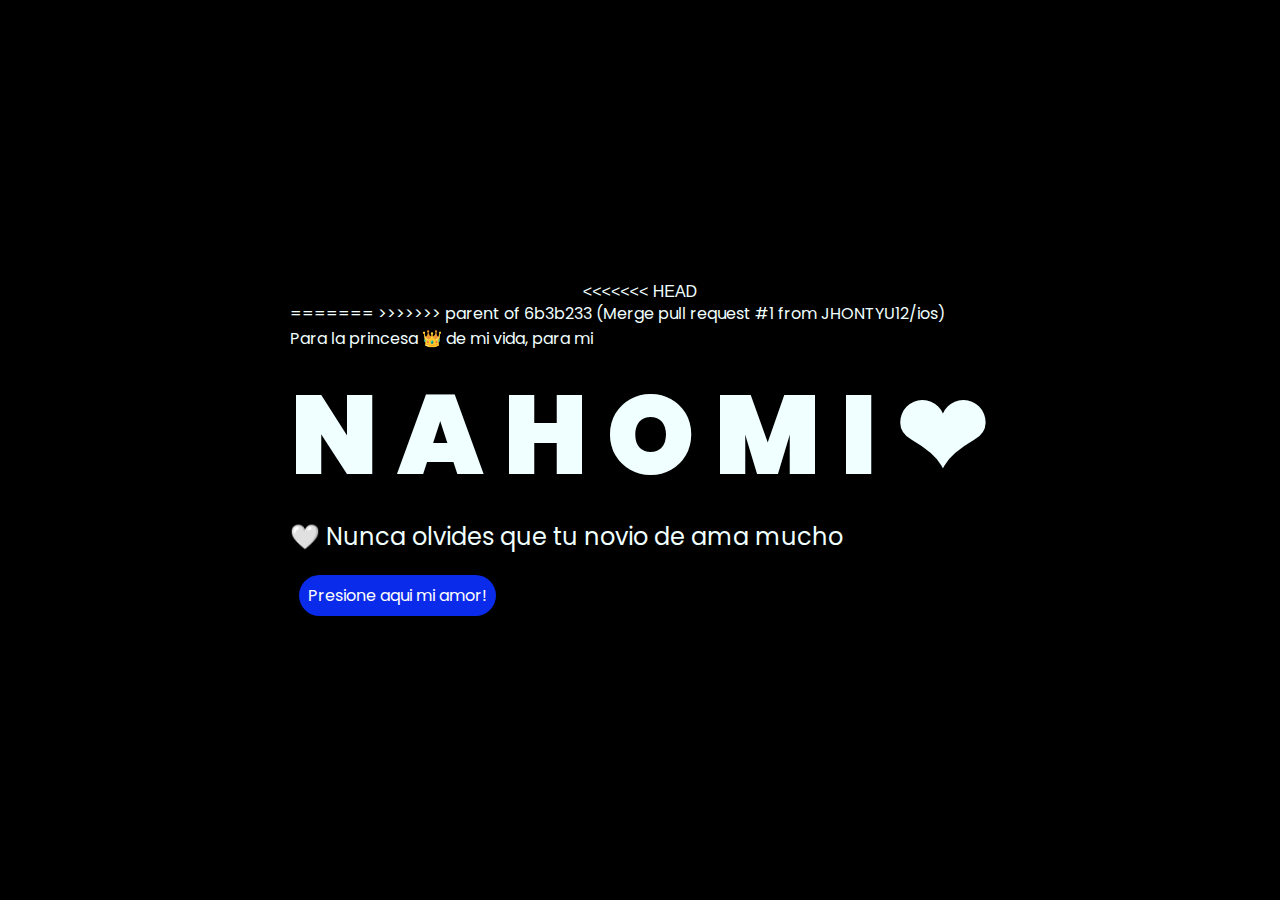
==== index.html @ 7a3e9220 "Revert "Merge pull request #1 from JHONTYU12/ios"" ====
<!DOCTYPE html>
<html lang="es">

<head>
<<<<<<< HEAD
    <meta charset="UTF-8" />
    <meta http-equiv="X-UA-Compatible" content="IE=edge" />
    <meta name="viewport" content="width=device-width, initial-scale=1.0" />
    <link rel="stylesheet" href="css/main.css" />
    <link rel="icon" href="img/flowers.png" type="image/x-icon" />
    <title>Flower</title>
    <meta name="OG;title" content="Mi Naho"/>
    <meta name="OG:description" content="Para la princesa"/>
    <menu name="OG:image" content="img/flowers.png"/>
    <meta name="OG:url" content="https://animacion-fa.vercel.app/"/>
=======
    <meta charset="UTF-8">
    <meta http-equiv="X-UA-Compatible" content="IE=edge">
    <meta name="viewport" content="width=device-width, initial-scale=1.0">
    <link rel="stylesheet" href="css/style.css">
    <link rel="icon" href="img/flowers.png" type="image/x-icon">
    <title>Flowers</title>
>>>>>>> parent of 6b3b233 (Merge pull request #1 from JHONTYU12/ios)
</head>

<body>
    <p class="title">Para la princesa 👑 de mi vida, para mi</p>
    
    <div class="greetings">
        <span>N</span>
        <span>A</span>
        <span>H</span>
        <span>O</span>
        <span>M</span>
        <span>I</span>
        <span> ❤ </span>
    </div>
    <div class="description">
        <span> 🤍 Nunca olvides que tu novio de ama mucho </span>
    </div>
    <div class="button">
        <button class="botones">
            <a href="flower.html" style="color: #fff;">Presione aqui mi amor!</a>
        </button>
    </div>

</body>

</html>
---- css/main.css ----
*,
*::after,
*::before {
  padding: 0;
  margin: 0;
  box-sizing: border-box;
}

:root {
  --dark-color: #000;
}

body {
  display: flex;
  align-items: flex-end;
  justify-content: center;
  min-height: 100vh;
  background-color: var(--dark-color);
  overflow: hidden;
  perspective: 1000px;
}

#lyrics {
  font-size: 15px;
  top: 70px;
  font-family: "Franklin Gothic Medium", "Arial Narrow", Arial, sans-serif;
  color: white;
  position: absolute;
  margin-bottom: 20%;
  z-index: 1;
  font-weight: 300;
  letter-spacing: 6px;
}
@media only screen and (max-width: 600px) {
  /* Estilos específicos para dispositivos con un ancho máximo de 600px */
  #lyrics {
      font-size: 14px; /* Reduce el tamaño del texto para dispositivos más pequeños */
      margin-bottom: 530px;
      letter-spacing: 3px;
  }

}
.titulo {
  margin-bottom: 180px;
  font-family: Verdana, Geneva, Tahoma, sans-serif, Tahoma, Geneva, Verdana, sans-serif, Arial, sans-serif;
  color: rgb(235, 235, 91);
  position: absolute;
  font-weight:600;
  letter-spacing: 10px;
  opacity: 0;
  animation: fadeIn 3s ease-in-out forwards;
  text-align: center;
}
@keyframes fadeIn {
  from {
    opacity: 0;
  }
  to {
    opacity: 1;
  }
}

.night {
  z-index: -1;
  position: absolute;
  left: 50%;
  top: 0;
  transform: translateX(-50%);
  width: 100%;
  height: 100%;
  filter: blur(0.1vmin);
  background-image: radial-gradient(
      ellipse at top,
      transparent 0%,
      var(--dark-color)
    ),
    radial-gradient(
      ellipse at bottom,
      var(--dark-color),
      rgba(145, 233, 255, 0.2)
    ),
    repeating-linear-gradient(
      220deg,
      rgb(0, 0, 0) 0px,
      rgb(0, 0, 0) 19px,
      transparent 19px,
      transparent 22px
    ),
    repeating-linear-gradient(
      189deg,
      rgb(0, 0, 0) 0px,
      rgb(0, 0, 0) 19px,
      transparent 19px,
      transparent 22px
    ),
    repeating-linear-gradient(
      148deg,
      rgb(0, 0, 0) 0px,
      rgb(0, 0, 0) 19px,
      transparent 19px,
      transparent 22px
    ),
    linear-gradient(90deg, rgb(0, 255, 250), rgb(240, 240, 240));
}

.flowers {
  position: relative;
  transform: scale(0.9);
  /*margin-bottom: 100px;
  */
}

@media only screen and (max-width: 600px) {
  /* Estilos específicos para dispositivos con un ancho máximo de 600px */
.flowers {
      font-size: 14px;
      margin-bottom: 35%;
      letter-spacing: 3px;
      transform: scale(1.0);
}

}

.flower {
  position: absolute;
  bottom: 10vmin;
  transform-origin: bottom center;
  z-index: 10;
  --fl-speed: 0.8s;
}
.flower--1 {
  -webkit-animation: moving-flower-1 4s linear infinite;
  animation: moving-flower-1 4s linear infinite;
}
.flower--1 .flower__line {
  height: 70vmin;
  -webkit-animation-delay: 0.3s;
  animation-delay: 0.3s;
}
.flower--1 .flower__line__leaf--1 {
  -webkit-animation: blooming-leaf-right var(--fl-speed) 1.6s backwards;
  animation: blooming-leaf-right var(--fl-speed) 1.6s backwards;
}
.flower--1 .flower__line__leaf--2 {
  -webkit-animation: blooming-leaf-right var(--fl-speed) 1.4s backwards;
  animation: blooming-leaf-right var(--fl-speed) 1.4s backwards;
}
.flower--1 .flower__line__leaf--3 {
  -webkit-animation: blooming-leaf-left var(--fl-speed) 1.2s backwards;
  animation: blooming-leaf-left var(--fl-speed) 1.2s backwards;
}
.flower--1 .flower__line__leaf--4 {
  -webkit-animation: blooming-leaf-left var(--fl-speed) 1s backwards;
  animation: blooming-leaf-left var(--fl-speed) 1s backwards;
}
.flower--1 .flower__line__leaf--5 {
  -webkit-animation: blooming-leaf-right var(--fl-speed) 1.8s backwards;
  animation: blooming-leaf-right var(--fl-speed) 1.8s backwards;
}
.flower--1 .flower__line__leaf--6 {
  -webkit-animation: blooming-leaf-left var(--fl-speed) 2s backwards;
  animation: blooming-leaf-left var(--fl-speed) 2s backwards;
}
.flower--2 {
  left: 50%;
  transform: rotate(20deg);
  -webkit-animation: moving-flower-2 4s linear infinite;
  animation: moving-flower-2 4s linear infinite;
}
.flower--2 .flower__line {
  height: 60vmin;
  -webkit-animation-delay: 0.6s;
  animation-delay: 0.6s;
}
.flower--2 .flower__line__leaf--1 {
  -webkit-animation: blooming-leaf-right var(--fl-speed) 1.9s backwards;
  animation: blooming-leaf-right var(--fl-speed) 1.9s backwards;
}
.flower--2 .flower__line__leaf--2 {
  -webkit-animation: blooming-leaf-right var(--fl-speed) 1.7s backwards;
  animation: blooming-leaf-right var(--fl-speed) 1.7s backwards;
}
.flower--2 .flower__line__leaf--3 {
  -webkit-animation: blooming-leaf-left var(--fl-speed) 1.5s backwards;
  animation: blooming-leaf-left var(--fl-speed) 1.5s backwards;
}
.flower--2 .flower__line__leaf--4 {
  -webkit-animation: blooming-leaf-left var(--fl-speed) 1.3s backwards;
  animation: blooming-leaf-left var(--fl-speed) 1.3s backwards;
}
.flower--3 {
  left: 50%;
  transform: rotate(-15deg);
  -webkit-animation: moving-flower-3 4s linear infinite;
  animation: moving-flower-3 4s linear infinite;
}
.flower--3 .flower__line {
  -webkit-animation-delay: 0.9s;
  animation-delay: 0.9s;
}
.flower--3 .flower__line__leaf--1 {
  -webkit-animation: blooming-leaf-right var(--fl-speed) 2.5s backwards;
  animation: blooming-leaf-right var(--fl-speed) 2.5s backwards;
}
.flower--3 .flower__line__leaf--2 {
  -webkit-animation: blooming-leaf-right var(--fl-speed) 2.3s backwards;
  animation: blooming-leaf-right var(--fl-speed) 2.3s backwards;
}
.flower--3 .flower__line__leaf--3 {
  -webkit-animation: blooming-leaf-left var(--fl-speed) 2.1s backwards;
  animation: blooming-leaf-left var(--fl-speed) 2.1s backwards;
}
.flower--3 .flower__line__leaf--4 {
  -webkit-animation: blooming-leaf-left var(--fl-speed) 1.9s backwards;
  animation: blooming-leaf-left var(--fl-speed) 1.9s backwards;
}
.flower__leafs {
  position: relative;
  -webkit-animation: blooming-flower 2s backwards;
  animation: blooming-flower 2s backwards;
}
.flower__leafs--1 {
  -webkit-animation-delay: 1.1s;
  animation-delay: 1.1s;
}
.flower__leafs--2 {
  -webkit-animation-delay: 1.4s;
  animation-delay: 1.4s;
}
.flower__leafs--3 {
  -webkit-animation-delay: 1.7s;
  animation-delay: 1.7s;
}
.flower__leafs::after {
  content: "";
  position: absolute;
  left: 0;
  top: 0;
  transform: translate(-50%, -100%);
  width: 8vmin;
  height: 8vmin;
  background-color: #f9fd25;
  /* background-color: #fd2525; */
  filter: blur(10vmin);
}
.flower__leaf {
  position: absolute;
  bottom: 0;
  left: 50%;
  width: 8vmin;
  height: 11vmin;
  border-radius: 51% 49% 47% 53%/44% 45% 55% 69%;
  background-color: #253bfd;
  background-color: #fddd25;
  transform-origin: bottom center;
  opacity: 0.9;
  box-shadow: inset 0 0 2vmin rgba(255, 255, 255, 0.5);
}
.flower__leaf--1 {
  transform: translate(-10%, 1%) rotateY(40deg) rotateX(-50deg);
}
.flower__leaf--2 {
  transform: translate(-50%, -4%) rotateX(40deg);
}
.flower__leaf--3 {
  transform: translate(-90%, 0%) rotateY(45deg) rotateX(50deg);
}
.flower__leaf--4 {
  width: 8vmin;
  height: 8vmin;
  transform-origin: bottom left;
  border-radius: 4vmin 10vmin 4vmin 4vmin;
  transform: translate(0%, 18%) rotateX(70deg) rotate(-43deg);
  background-color: #7c6901;
  z-index: 1;
  opacity: 0.8;
}
.flower__white-circle {
  position: absolute;
  left: -3.5vmin;
  top: -3vmin;
  width: 9vmin;
  height: 4vmin;
  border-radius: 50%;
  background-color: #fff;
}
.flower__white-circle::after {
  content: "";
  position: absolute;
  left: 50%;
  top: 45%;
  transform: translate(-50%, -50%);
  width: 60%;
  height: 60%;
  border-radius: inherit;
  background-image: repeating-linear-gradient(
      135deg,
      rgba(0, 0, 0, 0.03) 0px,
      rgba(0, 0, 0, 0.03) 1px,
      transparent 1px,
      transparent 12px
    ),
    repeating-linear-gradient(
      45deg,
      rgba(0, 0, 0, 0.03) 0px,
      rgba(0, 0, 0, 0.03) 1px,
      transparent 1px,
      transparent 12px
    ),
    repeating-linear-gradient(
      67.5deg,
      rgba(0, 0, 0, 0.03) 0px,
      rgba(0, 0, 0, 0.03) 1px,
      transparent 1px,
      transparent 12px
    ),
    repeating-linear-gradient(
      135deg,
      rgba(0, 0, 0, 0.03) 0px,
      rgba(0, 0, 0, 0.03) 1px,
      transparent 1px,
      transparent 12px
    ),
    repeating-linear-gradient(
      45deg,
      rgba(0, 0, 0, 0.03) 0px,
      rgba(0, 0, 0, 0.03) 1px,
      transparent 1px,
      transparent 12px
    ),
    repeating-linear-gradient(
      112.5deg,
      rgba(0, 0, 0, 0.03) 0px,
      rgba(0, 0, 0, 0.03) 1px,
      transparent 1px,
      transparent 12px
    ),
    repeating-linear-gradient(
      112.5deg,
      rgba(0, 0, 0, 0.03) 0px,
      rgba(0, 0, 0, 0.03) 1px,
      transparent 1px,
      transparent 12px
    ),
    repeating-linear-gradient(
      45deg,
      rgba(0, 0, 0, 0.03) 0px,
      rgba(0, 0, 0, 0.03) 1px,
      transparent 1px,
      transparent 12px
    ),
    repeating-linear-gradient(
      22.5deg,
      rgba(0, 0, 0, 0.03) 0px,
      rgba(0, 0, 0, 0.03) 1px,
      transparent 1px,
      transparent 12px
    ),
    repeating-linear-gradient(
      45deg,
      rgba(0, 0, 0, 0.03) 0px,
      rgba(0, 0, 0, 0.03) 1px,
      transparent 1px,
      transparent 12px
    ),
    repeating-linear-gradient(
      22.5deg,
      rgba(0, 0, 0, 0.03) 0px,
      rgba(0, 0, 0, 0.03) 1px,
      transparent 1px,
      transparent 12px
    ),
    repeating-linear-gradient(
      135deg,
      rgba(0, 0, 0, 0.03) 0px,
      rgba(0, 0, 0, 0.03) 1px,
      transparent 1px,
      transparent 12px
    ),
    repeating-linear-gradient(
      157.5deg,
      rgba(0, 0, 0, 0.03) 0px,
      rgba(0, 0, 0, 0.03) 1px,
      transparent 1px,
      transparent 12px
    ),
    repeating-linear-gradient(
      67.5deg,
      rgba(0, 0, 0, 0.03) 0px,
      rgba(0, 0, 0, 0.03) 1px,
      transparent 1px,
      transparent 12px
    ),
    repeating-linear-gradient(
      67.5deg,
      rgba(0, 0, 0, 0.03) 0px,
      rgba(0, 0, 0, 0.03) 1px,
      transparent 1px,
      transparent 12px
    ),
    linear-gradient(90deg, rgb(255, 235, 18), rgb(255, 206, 0));
}
.flower__line {
  height: 55vmin;
  width: 1.5vmin;
  background-image: linear-gradient(
      to left,
      rgba(0, 0, 0, 0.2),
      transparent,
      rgba(255, 255, 255, 0.2)
    ),
    linear-gradient(to top, transparent 10%, #14757a, #39c6d6);
  box-shadow: inset 0 0 2px rgba(0, 0, 0, 0.5);
  -webkit-animation: grow-flower-tree 4s backwards;
  animation: grow-flower-tree 4s backwards;
}
.flower__line__leaf {
  --w: 7vmin;
  --h: calc(var(--w) + 2vmin);
  position: absolute;
  top: 20%;
  left: 90%;
  width: var(--w);
  height: var(--h);
  border-top-right-radius: var(--h);
  border-bottom-left-radius: var(--h);
  background-image: linear-gradient(to top, rgba(20, 117, 122, 0.4), #5ed639);
}
.flower__line__leaf--1 {
  transform: rotate(70deg) rotateY(30deg);
}
.flower__line__leaf--2 {
  top: 45%;
  transform: rotate(70deg) rotateY(30deg);
}
.flower__line__leaf--3,
.flower__line__leaf--4,
.flower__line__leaf--6 {
  border-top-right-radius: 0;
  border-bottom-left-radius: 0;
  border-top-left-radius: var(--h);
  border-bottom-right-radius: var(--h);
  left: -460%;
  top: 12%;
  transform: rotate(-70deg) rotateY(30deg);
}
.flower__line__leaf--4 {
  top: 40%;
}
.flower__line__leaf--5 {
  top: 0;
  transform-origin: left;
  transform: rotate(70deg) rotateY(30deg) scale(0.6);
}
.flower__line__leaf--6 {
  top: -2%;
  left: -450%;
  transform-origin: right;
  transform: rotate(-70deg) rotateY(30deg) scale(0.6);
}
.flower__light {
  position: absolute;
  bottom: 0vmin;
  width: 1vmin;
  height: 1vmin;
  background-color: rgb(255, 251, 0);
  border-radius: 50%;
  filter: blur(0.2vmin);
  -webkit-animation: light-ans 4s linear infinite backwards;
  animation: light-ans 4s linear infinite backwards;
}
.flower__light:nth-child(odd) {
  background-color: #23f0ff;
}
.flower__light--1 {
  left: -2vmin;
  -webkit-animation-delay: 1s;
  animation-delay: 1s;
}
.flower__light--2 {
  left: 3vmin;
  -webkit-animation-delay: 0.5s;
  animation-delay: 0.5s;
}
.flower__light--3 {
  left: -6vmin;
  -webkit-animation-delay: 0.3s;
  animation-delay: 0.3s;
}
.flower__light--4 {
  left: 6vmin;
  -webkit-animation-delay: 0.9s;
  animation-delay: 0.9s;
}
.flower__light--5 {
  left: -1vmin;
  -webkit-animation-delay: 1.5s;
  animation-delay: 1.5s;
}
.flower__light--6 {
  left: -4vmin;
  -webkit-animation-delay: 3s;
  animation-delay: 3s;
}
.flower__light--7 {
  left: 3vmin;
  -webkit-animation-delay: 2s;
  animation-delay: 2s;
}
.flower__light--8 {
  left: -6vmin;
  -webkit-animation-delay: 3.5s;
  animation-delay: 3.5s;
}
.flower__grass {
  --c: #159faa;
  --line-w: 1.5vmin;
  position: absolute;
  bottom: 12vmin;
  left: -7vmin;
  display: flex;
  flex-direction: column;
  align-items: flex-end;
  z-index: 20;
  transform-origin: bottom center;
  transform: rotate(-48deg) rotateY(40deg);
}
.flower__grass--1 {
  -webkit-animation: moving-grass 2s linear infinite;
  animation: moving-grass 2s linear infinite;
}
.flower__grass--2 {
  left: 2vmin;
  bottom: 10vmin;
  transform: scale(0.5) rotate(75deg) rotateX(10deg) rotateY(-200deg);
  opacity: 0.8;
  z-index: 0;
  -webkit-animation: moving-grass--2 1.5s linear infinite;
  animation: moving-grass--2 1.5s linear infinite;
}
.flower__grass--top {
  width: 7vmin;
  height: 10vmin;
  border-top-right-radius: 100%;
  border-right: var(--line-w) solid var(--c);
  transform-origin: bottom center;
  transform: rotate(-2deg);
}
.flower__grass--bottom {
  margin-top: -2px;
  width: var(--line-w);
  height: 25vmin;
  background-image: linear-gradient(to top, transparent, var(--c));
}
.flower__grass__leaf {
  --size: 10vmin;
  position: absolute;
  width: calc(var(--size) * 2.1);
  height: var(--size);
  border-top-left-radius: var(--size);
  border-top-right-radius: var(--size);
  background-image: linear-gradient(
    to top,
    transparent,
    transparent 30%,
    var(--c)
  );
  z-index: 100;
}
.flower__grass__leaf--1 {
  top: -6%;
  left: 30%;
  --size: 6vmin;
  transform: rotate(-20deg);
  -webkit-animation: growing-grass-ans--1 2s 2.6s backwards;
  animation: growing-grass-ans--1 2s 2.6s backwards;
}
@-webkit-keyframes growing-grass-ans--1 {
  0% {
    transform-origin: bottom left;
    transform: rotate(-20deg) scale(0);
  }
}
@keyframes growing-grass-ans--1 {
  0% {
    transform-origin: bottom left;
    transform: rotate(-20deg) scale(0);
  }
}
.flower__grass__leaf--2 {
  top: -5%;
  left: -110%;
  --size: 6vmin;
  transform: rotate(10deg);
  -webkit-animation: growing-grass-ans--2 2s 2.4s linear backwards;
  animation: growing-grass-ans--2 2s 2.4s linear backwards;
}
@-webkit-keyframes growing-grass-ans--2 {
  0% {
    transform-origin: bottom right;
    transform: rotate(10deg) scale(0);
  }
}
@keyframes growing-grass-ans--2 {
  0% {
    transform-origin: bottom right;
    transform: rotate(10deg) scale(0);
  }
}
.flower__grass__leaf--3 {
  top: 5%;
  left: 60%;
  --size: 8vmin;
  transform: rotate(-18deg) rotateX(-20deg);
  -webkit-animation: growing-grass-ans--3 2s 2.2s linear backwards;
  animation: growing-grass-ans--3 2s 2.2s linear backwards;
}
@-webkit-keyframes growing-grass-ans--3 {
  0% {
    transform-origin: bottom left;
    transform: rotate(-18deg) rotateX(-20deg) scale(0);
  }
}
@keyframes growing-grass-ans--3 {
  0% {
    transform-origin: bottom left;
    transform: rotate(-18deg) rotateX(-20deg) scale(0);
  }
}
.flower__grass__leaf--4 {
  top: 6%;
  left: -135%;
  --size: 8vmin;
  transform: rotate(2deg);
  -webkit-animation: growing-grass-ans--4 2s 2s linear backwards;
  animation: growing-grass-ans--4 2s 2s linear backwards;
}
@-webkit-keyframes growing-grass-ans--4 {
  0% {
    transform-origin: bottom right;
    transform: rotate(2deg) scale(0);
  }
}
@keyframes growing-grass-ans--4 {
  0% {
    transform-origin: bottom right;
    transform: rotate(2deg) scale(0);
  }
}
.flower__grass__leaf--5 {
  top: 20%;
  left: 60%;
  --size: 10vmin;
  transform: rotate(-24deg) rotateX(-20deg);
  -webkit-animation: growing-grass-ans--5 2s 1.8s linear backwards;
  animation: growing-grass-ans--5 2s 1.8s linear backwards;
}
@-webkit-keyframes growing-grass-ans--5 {
  0% {
    transform-origin: bottom left;
    transform: rotate(-24deg) rotateX(-20deg) scale(0);
  }
}
@keyframes growing-grass-ans--5 {
  0% {
    transform-origin: bottom left;
    transform: rotate(-24deg) rotateX(-20deg) scale(0);
  }
}
.flower__grass__leaf--6 {
  top: 22%;
  left: -180%;
  --size: 10vmin;
  transform: rotate(10deg);
  -webkit-animation: growing-grass-ans--6 2s 1.6s linear backwards;
  animation: growing-grass-ans--6 2s 1.6s linear backwards;
}
@-webkit-keyframes growing-grass-ans--6 {
  0% {
    transform-origin: bottom right;
    transform: rotate(10deg) scale(0);
  }
}
@keyframes growing-grass-ans--6 {
  0% {
    transform-origin: bottom right;
    transform: rotate(10deg) scale(0);
  }
}
.flower__grass__leaf--7 {
  top: 39%;
  left: 70%;
  --size: 10vmin;
  transform: rotate(-10deg);
  -webkit-animation: growing-grass-ans--7 2s 1.4s linear backwards;
  animation: growing-grass-ans--7 2s 1.4s linear backwards;
}
@-webkit-keyframes growing-grass-ans--7 {
  0% {
    transform-origin: bottom left;
    transform: rotate(-10deg) scale(0);
  }
}
@keyframes growing-grass-ans--7 {
  0% {
    transform-origin: bottom left;
    transform: rotate(-10deg) scale(0);
  }
}
.flower__grass__leaf--8 {
  top: 40%;
  left: -215%;
  --size: 11vmin;
  transform: rotate(10deg);
  -webkit-animation: growing-grass-ans--8 2s 1.2s linear backwards;
  animation: growing-grass-ans--8 2s 1.2s linear backwards;
}
@-webkit-keyframes growing-grass-ans--8 {
  0% {
    transform-origin: bottom right;
    transform: rotate(10deg) scale(0);
  }
}
@keyframes growing-grass-ans--8 {
  0% {
    transform-origin: bottom right;
    transform: rotate(10deg) scale(0);
  }
}
.flower__grass__overlay {
  position: absolute;
  top: -10%;
  right: 0%;
  width: 100%;
  height: 100%;
  background-color: rgba(0, 0, 0, 0.6);
  filter: blur(1.5vmin);
  z-index: 100;
}
.flower__g-long {
  --w: 2vmin;
  --h: 6vmin;
  --c: #159faa;
  position: absolute;
  bottom: 10vmin;
  left: -3vmin;
  transform-origin: bottom center;
  transform: rotate(-30deg) rotateY(-20deg);
  display: flex;
  flex-direction: column;
  align-items: flex-end;
  -webkit-animation: flower-g-long-ans 3s linear infinite;
  animation: flower-g-long-ans 3s linear infinite;
}
@-webkit-keyframes flower-g-long-ans {
  0%,
  100% {
    transform: rotate(-30deg) rotateY(-20deg);
  }
  50% {
    transform: rotate(-32deg) rotateY(-20deg);
  }
}
@keyframes flower-g-long-ans {
  0%,
  100% {
    transform: rotate(-30deg) rotateY(-20deg);
  }
  50% {
    transform: rotate(-32deg) rotateY(-20deg);
  }
}
.flower__g-long__top {
  top: calc(var(--h) * -1);
  width: calc(var(--w) + 1vmin);
  height: var(--h);
  border-top-right-radius: 100%;
  border-right: 0.7vmin solid var(--c);
  transform: translate(-0.7vmin, 1vmin);
}
.flower__g-long__bottom {
  width: var(--w);
  height: 50vmin;
  transform-origin: bottom center;
  background-image: linear-gradient(to top, transparent 30%, var(--c));
  box-shadow: inset 0 0 2px rgba(0, 0, 0, 0.5);
  -webkit-clip-path: polygon(35% 0, 65% 1%, 100% 100%, 0% 100%);
  clip-path: polygon(35% 0, 65% 1%, 100% 100%, 0% 100%);
}
.flower__g-right {
  position: absolute;
  bottom: 6vmin;
  left: -2vmin;
  transform-origin: bottom left;
  transform: rotate(20deg);
}
.flower__g-right .leaf {
  width: 30vmin;
  height: 50vmin;
  border-top-left-radius: 100%;
  border-left: 2vmin solid #079097;
  background-image: linear-gradient(
    to bottom,
    transparent,
    var(--dark-color) 60%
  );
  -webkit-mask-image: linear-gradient(to top, transparent 30%, #079097 60%);
}
.flower__g-right--1 {
  -webkit-animation: flower-g-right-ans 2.5s linear infinite;
  animation: flower-g-right-ans 2.5s linear infinite;
}
.flower__g-right--2 {
  left: 5vmin;
  transform: rotateY(-180deg);
  -webkit-animation: flower-g-right-ans--2 3s linear infinite;
  animation: flower-g-right-ans--2 3s linear infinite;
}
.flower__g-right--2 .leaf {
  height: 75vmin;
  filter: blur(0.3vmin);
  opacity: 0.8;
}
@-webkit-keyframes flower-g-right-ans {
  0%,
  100% {
    transform: rotate(20deg);
  }
  50% {
    transform: rotate(24deg) rotateX(-20deg);
  }
}
@keyframes flower-g-right-ans {
  0%,
  100% {
    transform: rotate(20deg);
  }
  50% {
    transform: rotate(24deg) rotateX(-20deg);
  }
}
@-webkit-keyframes flower-g-right-ans--2 {
  0%,
  100% {
    transform: rotateY(-180deg) rotate(0deg) rotateX(-20deg);
  }
  50% {
    transform: rotateY(-180deg) rotate(6deg) rotateX(-20deg);
  }
}
@keyframes flower-g-right-ans--2 {
  0%,
  100% {
    transform: rotateY(-180deg) rotate(0deg) rotateX(-20deg);
  }
  50% {
    transform: rotateY(-180deg) rotate(6deg) rotateX(-20deg);
  }
}
.flower__g-front {
  position: absolute;
  bottom: 6vmin;
  left: 2.5vmin;
  z-index: 100;
  transform-origin: bottom center;
  transform: rotate(-28deg) rotateY(30deg) scale(1.04);
  -webkit-animation: flower__g-front-ans 2s linear infinite;
  animation: flower__g-front-ans 2s linear infinite;
}
@-webkit-keyframes flower__g-front-ans {
  0%,
  100% {
    transform: rotate(-28deg) rotateY(30deg) scale(1.04);
  }
  50% {
    transform: rotate(-35deg) rotateY(40deg) scale(1.04);
  }
}
@keyframes flower__g-front-ans {
  0%,
  100% {
    transform: rotate(-28deg) rotateY(30deg) scale(1.04);
  }
  50% {
    transform: rotate(-35deg) rotateY(40deg) scale(1.04);
  }
}
.flower__g-front__line {
  width: 0.3vmin;
  height: 20vmin;
  background-image: linear-gradient(
    to top,
    transparent,
    #079097,
    transparent 100%
  );
  position: relative;
}
.flower__g-front__leaf-wrapper {
  position: absolute;
  top: 0;
  left: 0;
  transform-origin: bottom left;
  transform: rotate(10deg);
}
.flower__g-front__leaf-wrapper:nth-child(even) {
  left: 0vmin;
  transform: rotateY(-180deg) rotate(5deg);
  -webkit-animation: flower__g-front__leaf-left-ans 1s ease-in backwards;
  animation: flower__g-front__leaf-left-ans 1s ease-in backwards;
}
.flower__g-front__leaf-wrapper:nth-child(odd) {
  -webkit-animation: flower__g-front__leaf-ans 1s ease-in backwards;
  animation: flower__g-front__leaf-ans 1s ease-in backwards;
}
.flower__g-front__leaf-wrapper--1 {
  top: -8vmin;
  transform: scale(0.7);
  -webkit-animation: flower__g-front__leaf-ans 1s 5.5s ease-in backwards !important;
  animation: flower__g-front__leaf-ans 1s 5.5s ease-in backwards !important;
}
.flower__g-front__leaf-wrapper--2 {
  top: -8vmin;
  transform: rotateY(-180deg) scale(0.7) !important;
  -webkit-animation: flower__g-front__leaf-left-ans-2 1s 4.6s ease-in backwards !important;
  animation: flower__g-front__leaf-left-ans-2 1s 4.6s ease-in backwards !important;
}
.flower__g-front__leaf-wrapper--3 {
  top: -3vmin;
  -webkit-animation: flower__g-front__leaf-ans 1s 4.6s ease-in backwards;
  animation: flower__g-front__leaf-ans 1s 4.6s ease-in backwards;
}
.flower__g-front__leaf-wrapper--4 {
  top: -3vmin;
  transform: rotateY(-180deg) scale(0.9) !important;
  -webkit-animation: flower__g-front__leaf-left-ans-2 1s 4.6s ease-in backwards !important;
  animation: flower__g-front__leaf-left-ans-2 1s 4.6s ease-in backwards !important;
}
@-webkit-keyframes flower__g-front__leaf-left-ans-2 {
  0% {
    transform: rotateY(-180deg) scale(0);
  }
}
@keyframes flower__g-front__leaf-left-ans-2 {
  0% {
    transform: rotateY(-180deg) scale(0);
  }
}
.flower__g-front__leaf-wrapper--5,
.flower__g-front__leaf-wrapper--6 {
  top: 2vmin;
}
.flower__g-front__leaf-wrapper--7,
.flower__g-front__leaf-wrapper--8 {
  top: 6.5vmin;
}
.flower__g-front__leaf-wrapper--2 {
  -webkit-animation-delay: 5.2s !important;
  animation-delay: 5.2s !important;
}
.flower__g-front__leaf-wrapper--3 {
  -webkit-animation-delay: 4.9s !important;
  animation-delay: 4.9s !important;
}
.flower__g-front__leaf-wrapper--5 {
  -webkit-animation-delay: 4.3s !important;
  animation-delay: 4.3s !important;
}
.flower__g-front__leaf-wrapper--6 {
  -webkit-animation-delay: 4.1s !important;
  animation-delay: 4.1s !important;
}
.flower__g-front__leaf-wrapper--7 {
  -webkit-animation-delay: 3.8s !important;
  animation-delay: 3.8s !important;
}
.flower__g-front__leaf-wrapper--8 {
  -webkit-animation-delay: 3.5s !important;
  animation-delay: 3.5s !important;
}
@-webkit-keyframes flower__g-front__leaf-ans {
  0% {
    transform: rotate(10deg) scale(0);
  }
}
@keyframes flower__g-front__leaf-ans {
  0% {
    transform: rotate(10deg) scale(0);
  }
}
@-webkit-keyframes flower__g-front__leaf-left-ans {
  0% {
    transform: rotateY(-180deg) rotate(5deg) scale(0);
  }
}
@keyframes flower__g-front__leaf-left-ans {
  0% {
    transform: rotateY(-180deg) rotate(5deg) scale(0);
  }
}
.flower__g-front__leaf {
  width: 10vmin;
  height: 10vmin;
  border-radius: 100% 0% 0% 100%/100% 100% 0% 0%;
  box-shadow: inset 0 2px 1vmin hsla(184deg, 97%, 58%, 0.2);
  background-image: linear-gradient(
      to bottom left,
      transparent,
      var(--dark-color)
    ),
    linear-gradient(to bottom right, #159faa 50%, transparent 50%, transparent);
  -webkit-mask-image: linear-gradient(
    to bottom right,
    #159faa 50%,
    transparent 50%,
    transparent
  );
  mask-image: linear-gradient(
    to bottom right,
    #159faa 50%,
    transparent 50%,
    transparent
  );
}
.flower__g-fr {
  position: absolute;
  bottom: -4vmin;
  left: vmin;
  transform-origin: bottom left;
  z-index: 10;
  -webkit-animation: flower__g-fr-ans 2s linear infinite;
  animation: flower__g-fr-ans 2s linear infinite;
}
@-webkit-keyframes flower__g-fr-ans {
  0%,
  100% {
    transform: rotate(2deg);
  }
  50% {
    transform: rotate(4deg);
  }
}
@keyframes flower__g-fr-ans {
  0%,
  100% {
    transform: rotate(2deg);
  }
  50% {
    transform: rotate(4deg);
  }
}
.flower__g-fr .leaf {
  width: 30vmin;
  height: 50vmin;
  border-top-left-radius: 100%;
  border-left: 2vmin solid #079097;
  -webkit-mask-image: linear-gradient(to top, transparent 25%, #079097 50%);
  position: relative;
  z-index: 1;
}
.flower__g-fr__leaf {
  position: absolute;
  top: 0;
  left: 0;
  width: 10vmin;
  height: 10vmin;
  border-radius: 100% 0% 0% 100%/100% 100% 0% 0%;
  box-shadow: inset 0 2px 1vmin hsla(184deg, 97%, 58%, 0.2);
  background-image: linear-gradient(
      to bottom left,
      transparent,
      var(--dark-color) 98%
    ),
    linear-gradient(to bottom right, #23f0ff 45%, transparent 50%, transparent);
  -webkit-mask-image: linear-gradient(
    135deg,
    #159faa 40%,
    transparent 50%,
    transparent
  );
}
.flower__g-fr__leaf--1 {
  left: 20vmin;
  transform: rotate(45deg);
  -webkit-animation: flower__g-fr-leaft-ans-1 0.5s 5.2s linear backwards;
  animation: flower__g-fr-leaft-ans-1 0.5s 5.2s linear backwards;
}
@-webkit-keyframes flower__g-fr-leaft-ans-1 {
  0% {
    transform-origin: left;
    transform: rotate(45deg) scale(0);
  }
}
@keyframes flower__g-fr-leaft-ans-1 {
  0% {
    transform-origin: left;
    transform: rotate(45deg) scale(0);
  }
}
.flower__g-fr__leaf--2 {
  left: 12vmin;
  top: -7vmin;
  transform: rotate(25deg) rotateY(-180deg);
  -webkit-animation: flower__g-fr-leaft-ans-6 0.5s 5s linear backwards;
  animation: flower__g-fr-leaft-ans-6 0.5s 5s linear backwards;
}
.flower__g-fr__leaf--3 {
  left: 15vmin;
  top: 6vmin;
  transform: rotate(55deg);
  -webkit-animation: flower__g-fr-leaft-ans-5 0.5s 4.8s linear backwards;
  animation: flower__g-fr-leaft-ans-5 0.5s 4.8s linear backwards;
}
.flower__g-fr__leaf--4 {
  left: 6vmin;
  top: -2vmin;
  transform: rotate(25deg) rotateY(-180deg);
  -webkit-animation: flower__g-fr-leaft-ans-6 0.5s 4.6s linear backwards;
  animation: flower__g-fr-leaft-ans-6 0.5s 4.6s linear backwards;
}
.flower__g-fr__leaf--5 {
  left: 10vmin;
  top: 14vmin;
  transform: rotate(55deg);
  -webkit-animation: flower__g-fr-leaft-ans-5 0.5s 4.4s linear backwards;
  animation: flower__g-fr-leaft-ans-5 0.5s 4.4s linear backwards;
}
@-webkit-keyframes flower__g-fr-leaft-ans-5 {
  0% {
    transform-origin: left;
    transform: rotate(55deg) scale(0);
  }
}
@keyframes flower__g-fr-leaft-ans-5 {
  0% {
    transform-origin: left;
    transform: rotate(55deg) scale(0);
  }
}
.flower__g-fr__leaf--6 {
  left: 0vmin;
  top: 6vmin;
  transform: rotate(25deg) rotateY(-180deg);
  -webkit-animation: flower__g-fr-leaft-ans-6 0.5s 4.2s linear backwards;
  animation: flower__g-fr-leaft-ans-6 0.5s 4.2s linear backwards;
}
@-webkit-keyframes flower__g-fr-leaft-ans-6 {
  0% {
    transform-origin: right;
    transform: rotate(25deg) rotateY(-180deg) scale(0);
  }
}
@keyframes flower__g-fr-leaft-ans-6 {
  0% {
    transform-origin: right;
    transform: rotate(25deg) rotateY(-180deg) scale(0);
  }
}
.flower__g-fr__leaf--7 {
  left: 5vmin;
  top: 22vmin;
  transform: rotate(45deg);
  -webkit-animation: flower__g-fr-leaft-ans-7 0.5s 4s linear backwards;
  animation: flower__g-fr-leaft-ans-7 0.5s 4s linear backwards;
}
@-webkit-keyframes flower__g-fr-leaft-ans-7 {
  0% {
    transform-origin: left;
    transform: rotate(45deg) scale(0);
  }
}
@keyframes flower__g-fr-leaft-ans-7 {
  0% {
    transform-origin: left;
    transform: rotate(45deg) scale(0);
  }
}
.flower__g-fr__leaf--8 {
  left: -4vmin;
  top: 15vmin;
  transform: rotate(15deg) rotateY(-180deg);
  -webkit-animation: flower__g-fr-leaft-ans-8 0.5s 3.8s linear backwards;
  animation: flower__g-fr-leaft-ans-8 0.5s 3.8s linear backwards;
}
@-webkit-keyframes flower__g-fr-leaft-ans-8 {
  0% {
    transform-origin: right;
    transform: rotate(15deg) rotateY(-180deg) scale(0);
  }
}
@keyframes flower__g-fr-leaft-ans-8 {
  0% {
    transform-origin: right;
    transform: rotate(15deg) rotateY(-180deg) scale(0);
  }
}

.long-g {
  position: absolute;
  bottom: 25vmin;
  left: -42vmin;
  transform-origin: bottom left;
}
.long-g--1 {
  bottom: 0vmin;
  transform: scale(0.8) rotate(-5deg);
}
.long-g--1 .leaf {
  -webkit-mask-image: linear-gradient(
    to top,
    transparent 40%,
    #079097 80%
  ) !important;
}
.long-g--1 .leaf--1 {
  --w: 5vmin;
  --h: 60vmin;
  left: -2vmin;
  transform: rotate(3deg) rotateY(-180deg);
}
.long-g--2,
.long-g--3 {
  bottom: -3vmin;
  left: -35vmin;
  transform-origin: center;
  transform: scale(0.6) rotateX(60deg);
}
.long-g--2 .leaf,
.long-g--3 .leaf {
  -webkit-mask-image: linear-gradient(
    to top,
    transparent 50%,
    #079097 80%
  ) !important;
}
.long-g--2 .leaf--1,
.long-g--3 .leaf--1 {
  left: -1vmin;
  transform: rotateY(-180deg);
}
.long-g--3 {
  left: -17vmin;
  bottom: 0vmin;
}
.long-g--3 .leaf {
  -webkit-mask-image: linear-gradient(
    to top,
    transparent 40%,
    #079097 80%
  ) !important;
}
.long-g--4 {
  left: 25vmin;
  bottom: -3vmin;
  transform-origin: center;
  transform: scale(0.6) rotateX(60deg);
}
.long-g--4 .leaf {
  -webkit-mask-image: linear-gradient(
    to top,
    transparent 50%,
    #079097 80%
  ) !important;
}
.long-g--5 {
  left: 42vmin;
  bottom: 0vmin;
  transform: scale(0.8) rotate(2deg);
}
.long-g--6 {
  left: 0vmin;
  bottom: -20vmin;
  z-index: 100;
  filter: blur(0.3vmin);
  transform: scale(0.8) rotate(2deg);
}
.long-g--7 {
  left: 35vmin;
  bottom: 20vmin;
  z-index: -1;
  filter: blur(0.3vmin);
  transform: scale(0.6) rotate(2deg);
  opacity: 0.7;
}
.long-g .leaf {
  --w: 15vmin;
  --h: 40vmin;
  --c: #1aaa15;
  position: absolute;
  bottom: 0;
  width: var(--w);
  height: var(--h);
  border-top-left-radius: 100%;
  border-left: 2vmin solid var(--c);
  -webkit-mask-image: linear-gradient(
    to top,
    transparent 20%,
    var(--dark-color)
  );
  transform-origin: bottom center;
}
.long-g .leaf--0 {
  left: 2vmin;
  -webkit-animation: leaf-ans-1 4s linear infinite;
  animation: leaf-ans-1 4s linear infinite;
}
.long-g .leaf--1 {
  --w: 5vmin;
  --h: 60vmin;
  -webkit-animation: leaf-ans-1 4s linear infinite;
  animation: leaf-ans-1 4s linear infinite;
}
.long-g .leaf--2 {
  --w: 10vmin;
  --h: 40vmin;
  left: -0.5vmin;
  bottom: 5vmin;
  transform-origin: bottom left;
  transform: rotateY(-180deg);
  -webkit-animation: leaf-ans-2 3s linear infinite;
  animation: leaf-ans-2 3s linear infinite;
}
.long-g .leaf--3 {
  --w: 5vmin;
  --h: 30vmin;
  left: -1vmin;
  bottom: 3.2vmin;
  transform-origin: bottom left;
  transform: rotate(-10deg) rotateY(-180deg);
  -webkit-animation: leaf-ans-3 3s linear infinite;
  animation: leaf-ans-3 3s linear infinite;
}

@-webkit-keyframes leaf-ans-1 {
  0%,
  100% {
    transform: rotate(-5deg) scale(1);
  }
  50% {
    transform: rotate(5deg) scale(1.1);
  }
}

@keyframes leaf-ans-1 {
  0%,
  100% {
    transform: rotate(-5deg) scale(1);
  }
  50% {
    transform: rotate(5deg) scale(1.1);
  }
}
@-webkit-keyframes leaf-ans-2 {
  0%,
  100% {
    transform: rotateY(-180deg) rotate(5deg);
  }
  50% {
    transform: rotateY(-180deg) rotate(0deg) scale(1.1);
  }
}
@keyframes leaf-ans-2 {
  0%,
  100% {
    transform: rotateY(-180deg) rotate(5deg);
  }
  50% {
    transform: rotateY(-180deg) rotate(0deg) scale(1.1);
  }
}
@-webkit-keyframes leaf-ans-3 {
  0%,
  100% {
    transform: rotate(-10deg) rotateY(-180deg);
  }
  50% {
    transform: rotate(-20deg) rotateY(-180deg);
  }
}
@keyframes leaf-ans-3 {
  0%,
  100% {
    transform: rotate(-10deg) rotateY(-180deg);
  }
  50% {
    transform: rotate(-20deg) rotateY(-180deg);
  }
}
.grow-ans {
  -webkit-animation: grow-ans 2s var(--d) backwards;
  animation: grow-ans 2s var(--d) backwards;
}

@-webkit-keyframes grow-ans {
  0% {
    transform: scale(0);
    opacity: 0;
  }
}

@keyframes grow-ans {
  0% {
    transform: scale(0);
    opacity: 0;
  }
}
@-webkit-keyframes light-ans {
  0% {
    opacity: 0;
    transform: translateY(0vmin);
  }
  25% {
    opacity: 1;
    transform: translateY(-5vmin) translateX(-2vmin);
  }
  50% {
    opacity: 1;
    transform: translateY(-15vmin) translateX(2vmin);
    filter: blur(0.2vmin);
  }
  75% {
    transform: translateY(-20vmin) translateX(-2vmin);
    filter: blur(0.2vmin);
  }
  100% {
    transform: translateY(-30vmin);
    opacity: 0;
    filter: blur(1vmin);
  }
}
@keyframes light-ans {
  0% {
    opacity: 0;
    transform: translateY(0vmin);
  }
  25% {
    opacity: 1;
    transform: translateY(-5vmin) translateX(-2vmin);
  }
  50% {
    opacity: 1;
    transform: translateY(-15vmin) translateX(2vmin);
    filter: blur(0.2vmin);
  }
  75% {
    transform: translateY(-20vmin) translateX(-2vmin);
    filter: blur(0.2vmin);
  }
  100% {
    transform: translateY(-30vmin);
    opacity: 0;
    filter: blur(1vmin);
  }
}
@-webkit-keyframes moving-flower-1 {
  0%,
  100% {
    transform: rotate(2deg);
  }
  50% {
    transform: rotate(-2deg);
  }
}
@keyframes moving-flower-1 {
  0%,
  100% {
    transform: rotate(2deg);
  }
  50% {
    transform: rotate(-2deg);
  }
}
@-webkit-keyframes moving-flower-2 {
  0%,
  100% {
    transform: rotate(18deg);
  }
  50% {
    transform: rotate(14deg);
  }
}
@keyframes moving-flower-2 {
  0%,
  100% {
    transform: rotate(18deg);
  }
  50% {
    transform: rotate(14deg);
  }
}
@-webkit-keyframes moving-flower-3 {
  0%,
  100% {
    transform: rotate(-18deg);
  }
  50% {
    transform: rotate(-20deg) rotateY(-10deg);
  }
}
@keyframes moving-flower-3 {
  0%,
  100% {
    transform: rotate(-18deg);
  }
  50% {
    transform: rotate(-20deg) rotateY(-10deg);
  }
}
@-webkit-keyframes blooming-leaf-right {
  0% {
    transform-origin: left;
    transform: rotate(70deg) rotateY(30deg) scale(0);
  }
}
@keyframes blooming-leaf-right {
  0% {
    transform-origin: left;
    transform: rotate(70deg) rotateY(30deg) scale(0);
  }
}
@-webkit-keyframes blooming-leaf-left {
  0% {
    transform-origin: right;
    transform: rotate(-70deg) rotateY(30deg) scale(0);
  }
}
@keyframes blooming-leaf-left {
  0% {
    transform-origin: right;
    transform: rotate(-70deg) rotateY(30deg) scale(0);
  }
}
@-webkit-keyframes grow-flower-tree {
  0% {
    height: 0;
    border-radius: 1vmin;
  }
}
@keyframes grow-flower-tree {
  0% {
    height: 0;
    border-radius: 1vmin;
  }
}
@-webkit-keyframes blooming-flower {
  0% {
    transform: scale(0);
  }
}
@keyframes blooming-flower {
  0% {
    transform: scale(0);
  }
}
@-webkit-keyframes moving-grass {
  0%,
  100% {
    transform: rotate(-48deg) rotateY(40deg);
  }
  50% {
    transform: rotate(-50deg) rotateY(40deg);
  }
}
@keyframes moving-grass {
  0%,
  100% {
    transform: rotate(-48deg) rotateY(40deg);
  }
  50% {
    transform: rotate(-50deg) rotateY(40deg);
  }
}
@-webkit-keyframes moving-grass--2 {
  0%,
  100% {
    transform: scale(0.5) rotate(75deg) rotateX(10deg) rotateY(-200deg);
  }
  50% {
    transform: scale(0.5) rotate(79deg) rotateX(10deg) rotateY(-200deg);
  }
}
@keyframes moving-grass--2 {
  0%,
  100% {
    transform: scale(0.5) rotate(75deg) rotateX(10deg) rotateY(-200deg);
  }
  50% {
    transform: scale(0.5) rotate(79deg) rotateX(10deg) rotateY(-200deg);
  }
}
.growing-grass {
  -webkit-animation: growing-grass-ans 1s 2s backwards;
  animation: growing-grass-ans 1s 2s backwards;
}

@-webkit-keyframes growing-grass-ans {
  0% {
    transform: scale(0);
  }
}

@keyframes growing-grass-ans {
  0% {
    transform: scale(0);
  }
}
.container * {
  -webkit-animation-play-state: paused !important;
  animation-play-state: paused !important;
} /*# sourceMappingURL=main.css.map */


/* Reset de estilos básicos */
body, h1, p {
  margin: 0;
  padding: 0;
}

/* Estilos generales */
body {
  font-family: 'Arial', sans-serif;
  background-color: #f7f7f7;
  color: #333;
}

.container {
  max-width: 1200px;
  margin: 0 auto;
  padding: 20px;
}

h1 {
  font-size: 2em;
  line-height: 1.5;
  margin-bottom: 20px;
}

/* Media Queries para tamaños de pantalla diferentes */
@media screen and (max-width: 600px) {
  /* Estilos para pantallas pequeñas */
  h1 {
      font-size: 1.5em;
  }
}

@media screen and (min-width: 601px) and (max-width: 1024px) {
  /* Estilos para pantallas medianas */
  h1 {
      font-size: 1.8em;
  }
}

@media screen and (min-width: 1025px) {
  /* Estilos para pantallas grandes */
  h1 {
      font-size: 2em;
  }
}

/* Agregar más estilos según sea necesario */
---- css/style.css ----
@import url('https://fonts.googleapis.com/css2?family=Poppins:ital,wght@0,500;1,900&display=swap');
*{
    font-family: 'Poppins',cursive;
}
body{
    color: azure;
    width: 100%;
    height: 82vh;
    display: flex;
    flex-direction: column;
    align-items: center;
    justify-content: center;
    background-color: black;
    /* padding-top: -30; */
}

.botones{
    padding: 9px;
    border-radius: 80px;
    background-color: transparent;
    border: none;
}

.botones a{
    background-color: #0a2be9;
    padding: 9px;
    border-radius: 80px;
    -webkit-border-radius: 80px;
    -moz-border-radius: 80px;
    -ms-border-radius: 80px;
    -o-border-radius: 80px;

}

.botones a:focus{
    background-color: rgb(50, 194, 194);
}

.greetings{
    font-size: 7rem;
    font-weight: 900;
}
.greetings > span{
    animation: glow 2.5s ease-in-out infinite;
}
@keyframes glow{
    0%, 100%{
        color: #fff;
        text-shadow: 0 0 12px #39c6d6, 0 0 50px #39c6d6, 0 0 100px #39c6d6;
    }
    10%, 90%{
        color: #111;
        text-shadow: none;
    }
}
.greetings > span:nth-child(2){
    animation-delay: .2s ;
}
.greetings > span:nth-child(3){
    animation-delay: .4s ;
}
.greetings > span:nth-child(4){
    animation-delay: .6s;
}
.greetings > span:nth-child(5){
    animation-delay: .8s;
}
.greetings > span:nth-child(6){
    animation-delay: 1s;
}

.description{
    font-size: 1.5rem;
    margin-bottom: 20px;
}

.button a{
    text-decoration: none;
    font-size: 1rem;
    color: #111;
}

@media screen and (max-width:574px){
    .greetings{
        display: block;
        font-size: 4rem;
        font-weight: 800;
        text-align: center;
    }
    .description{
        font-size: 2rem;
    }
    
    .button a{
        font-size: 1rem;
    }
}
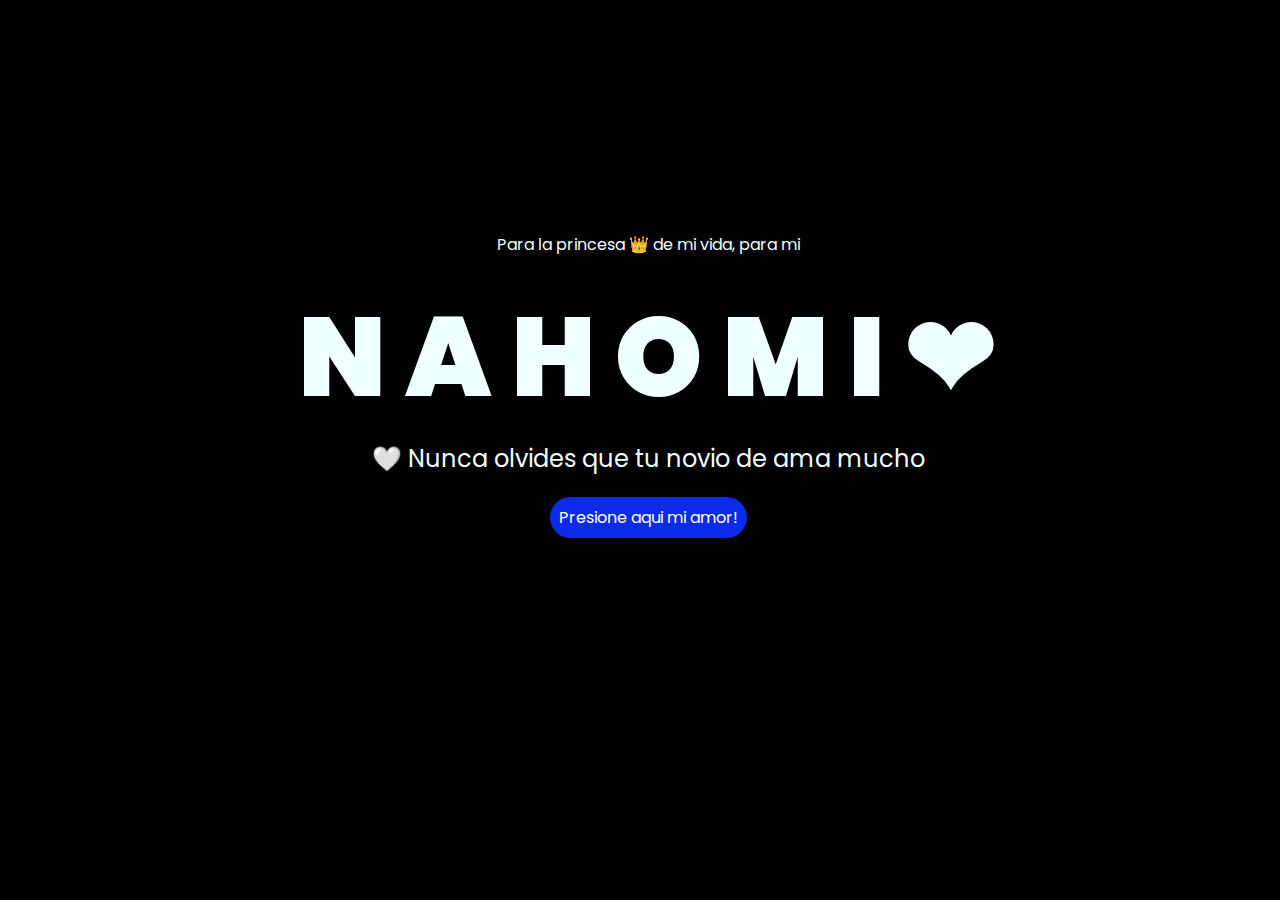
==== commit 8fba8e56: "Arreglamos la jodida" ====
--- a/index.html
+++ b/index.html
@@ -2,25 +2,12 @@
 <html lang="es">
 
 <head>
-<<<<<<< HEAD
-    <meta charset="UTF-8" />
-    <meta http-equiv="X-UA-Compatible" content="IE=edge" />
-    <meta name="viewport" content="width=device-width, initial-scale=1.0" />
-    <link rel="stylesheet" href="css/main.css" />
-    <link rel="icon" href="img/flowers.png" type="image/x-icon" />
-    <title>Flower</title>
-    <meta name="OG;title" content="Mi Naho"/>
-    <meta name="OG:description" content="Para la princesa"/>
-    <menu name="OG:image" content="img/flowers.png"/>
-    <meta name="OG:url" content="https://animacion-fa.vercel.app/"/>
-=======
     <meta charset="UTF-8">
     <meta http-equiv="X-UA-Compatible" content="IE=edge">
     <meta name="viewport" content="width=device-width, initial-scale=1.0">
     <link rel="stylesheet" href="css/style.css">
     <link rel="icon" href="img/flowers.png" type="image/x-icon">
     <title>Flowers</title>
->>>>>>> parent of 6b3b233 (Merge pull request #1 from JHONTYU12/ios)
 </head>
 
 <body>
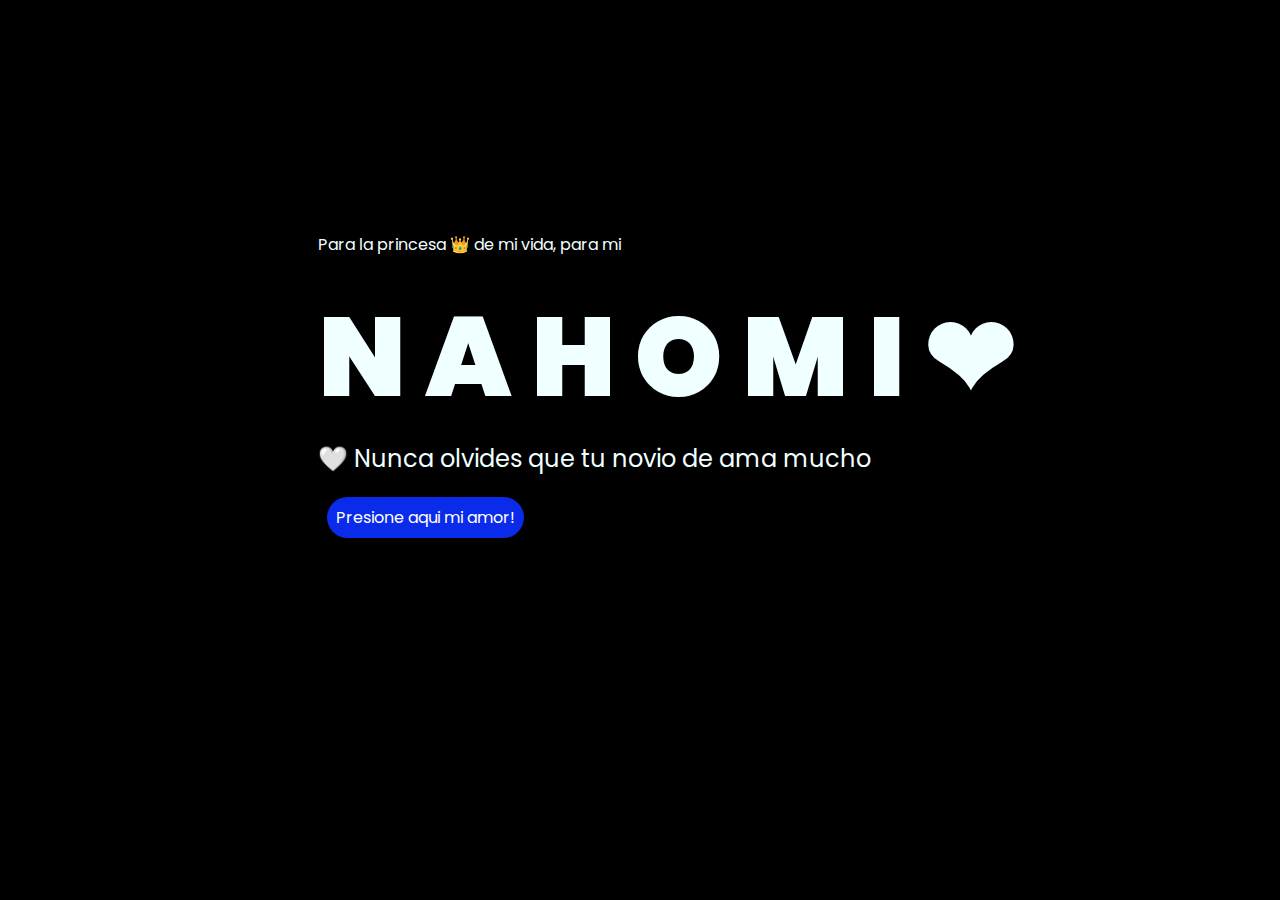
==== commit 4997c381: "SUbir el metatag bien" ====
--- a/index.html
+++ b/index.html
@@ -5,6 +5,10 @@
     <meta charset="UTF-8">
     <meta http-equiv="X-UA-Compatible" content="IE=edge">
     <meta name="viewport" content="width=device-width, initial-scale=1.0">
+    <meta name="OG;title" content="Mi Naho"/>
+    <meta name="OG:description" content="Para la princesa"/>
+    <menu name="OG:image" content="img/flowers.png">
+    <meta name="OG:url" content="https://animacion-fa.vercel.app/"/>
     <link rel="stylesheet" href="css/style.css">
     <link rel="icon" href="img/flowers.png" type="image/x-icon">
     <title>Flowers</title>
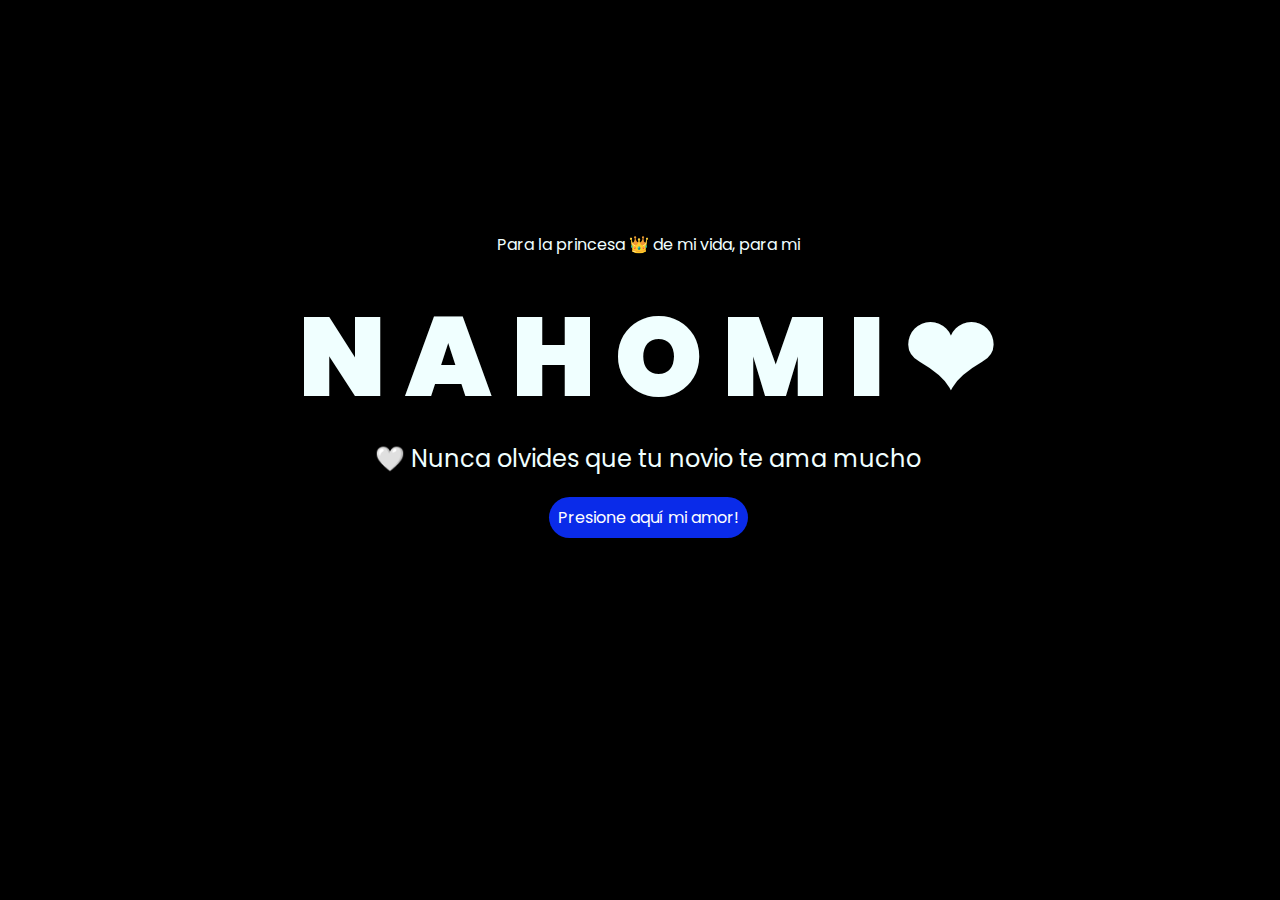
==== commit 8fd4b9a5: "Arreglo finla METATAGS" ====
--- a/index.html
+++ b/index.html
@@ -5,10 +5,14 @@
     <meta charset="UTF-8">
     <meta http-equiv="X-UA-Compatible" content="IE=edge">
     <meta name="viewport" content="width=device-width, initial-scale=1.0">
-    <meta name="OG;title" content="Mi Naho"/>
-    <meta name="OG:description" content="Para la princesa"/>
-    <menu name="OG:image" content="img/flowers.png">
-    <meta name="OG:url" content="https://animacion-fa.vercel.app/"/>
+    
+    <!-- Meta tags Open Graph para redes sociales -->
+    <meta property="og:title" content="Mi Naho" />
+    <meta property="og:description" content="Para la princesa" />
+    <meta property="og:image" content="img/flowers.png" />
+    <meta property="og:url" content="https://animacion-fa.vercel.app/" />
+    <meta property="og:type" content="website" />
+    
     <link rel="stylesheet" href="css/style.css">
     <link rel="icon" href="img/flowers.png" type="image/x-icon">
     <title>Flowers</title>
@@ -27,11 +31,11 @@
         <span> ❤ </span>
     </div>
     <div class="description">
-        <span> 🤍 Nunca olvides que tu novio de ama mucho </span>
+        <span> 🤍 Nunca olvides que tu novio te ama mucho </span>
     </div>
     <div class="button">
         <button class="botones">
-            <a href="flower.html" style="color: #fff;">Presione aqui mi amor!</a>
+            <a href="flower.html" style="color: #fff;">Presione aquí mi amor!</a>
         </button>
     </div>
 
